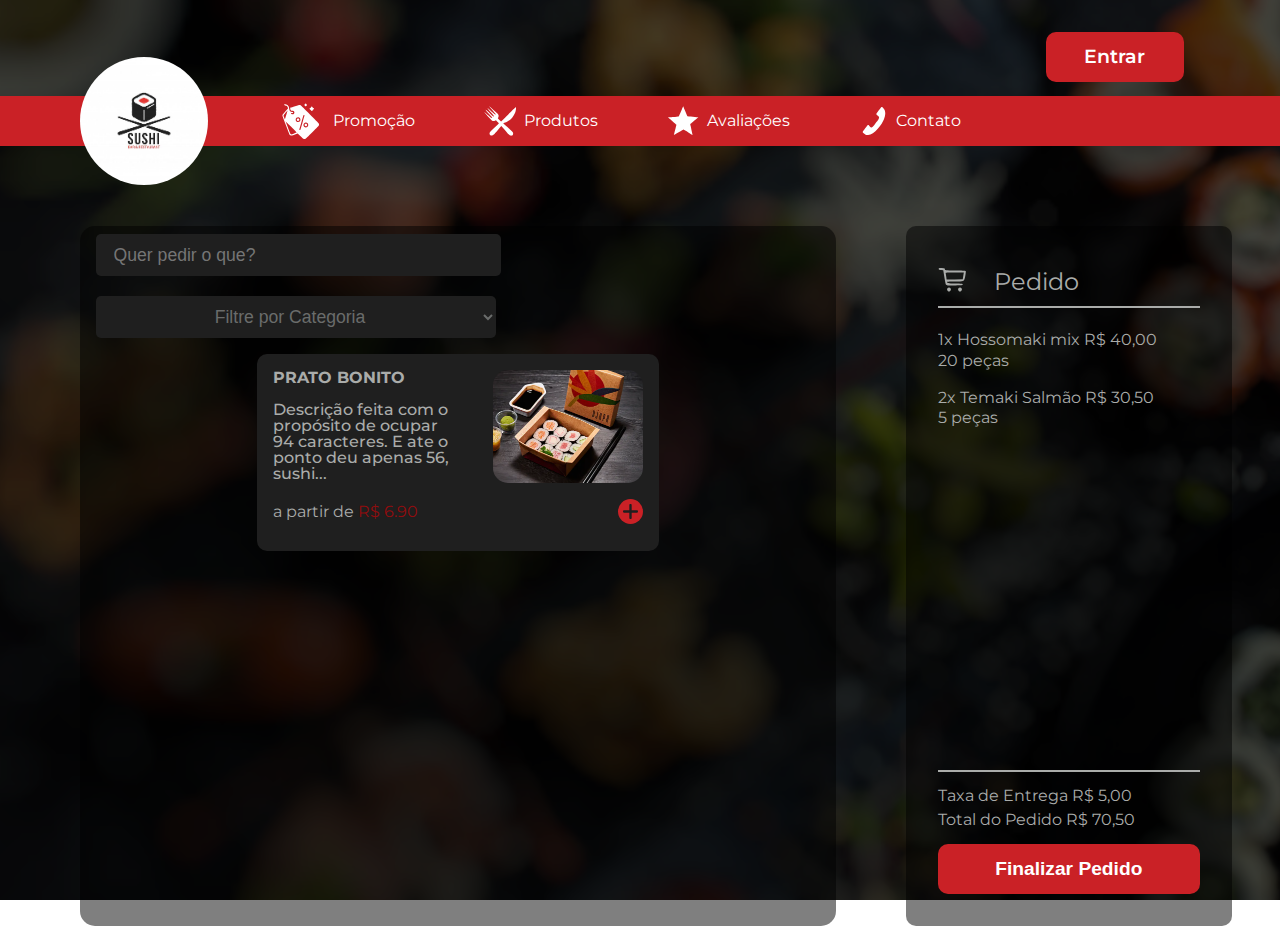
==== pages/index.html @ 97b875d8 "index" ====
<!DOCTYPE html>
<html lang="en">
  <head>
    <meta charset="UTF-8" />
    <meta http-equiv="X-UA-Compatible" content="IE=edge" />
    <meta name="viewport" content="width=device-width, initial-scale=1.0" />

    <link rel="icon" type="image/png" sizes="32x32" href="../assets/img/sushi-icon.png" />
    <link rel="stylesheet" href="../assets/css/reset.css" />
    <link rel="stylesheet" href="../assets/css/style.css" />
    <link rel="stylesheet" href="../assets/css/index.css" />

    <title>Sushi</title>
  </head>

  <body>
    <header class="faixa">
      <img class="img-logo" src="../assets/img/logo.jpg" alt="logo" />
      <nav class="menu">
        <a href="#"><img src="../assets/img/svg/promocao.svg" alt="" />Promoção</a>
        <a href="#"><img src="../assets/img/svg/garfo-e-faca.svg" alt="" />Produtos</a>
        <a href="#"><img src="../assets/img/svg/estrela.svg" alt="" />Avaliações</a>
        <a href="#"><img src="../assets/img/svg/telefone.svg" alt="" />Contato</a>
      </nav>
      <a class="botao-entrar" href="../pages/login.html">Entrar</a>
    </header>

    <main class="main-index">
      <div class="scroll">
        <div class="filtro">
          <div class="filtro-nome">
            <input type="text" name="pesquisa" placeholder="Quer pedir o que?" />
            <label for="pesquisa"></label>
          </div>

          <div class="categoria">
            <select name="cars" id="cars">
              <option value="">Filtre por Categoria</option>
              <option value="petisco">Petisco</option>
              <option value="pratos">Pratos</option>
              <option value="bebidas">Bebidas</option>
            </select>
          </div>
        </div>

        <section class="produtos">
          <div class="card-produto">
            <div class="separaTextoDaImg">
              <div class="texto-produto">
                <h2 class="titulo-produto">PRATO BONITO</h2>
                <p class="descricao-produto">Descrição feita com o propósito de ocupar 94 caracteres. E ate o ponto deu apenas 56, sushi...</p>
              </div>
              <img class="img-produto" src="../assets/img/HOSSOMAKI MIX.webp" alt="imagem do produto" />
            </div>

            <div class="div-preco">
              <p class="texto-preco">a partir de <span class="preco-produto">R$ 6.90</span></p>
              <div class="btn-adiciona-produto">
                <img class="svg-adiciona" src="../assets/img/svg/+.svg" data-id="999" />
              </div>
            </div>
          </div>
        </section>
      </div>

      <div class="carrinho">
        <h2>Pedido</h2>

        <div class="box">
          <ul class="itens">
            <li>1x Hossomaki mix R$ 40,00 <span>20 peças </span></li>
            <li>2x Temaki Salmão R$ 30,50 <span> 5 peças </span></li>
          </ul>
        </div>

        <div>
          <div class="info">
            <p>Taxa de Entrega <span>R$ 5,00</span></p>
            <p>Total do Pedido <span>R$ 70,50</span></p>
          </div>

          <button class="btnFinalizarPedido">Finalizar Pedido</button>
        </div>
      </div>
    </main>

    <script src="../controller/listaProdutos.js" type="module"></script>
  </body>
</html>
---- assets/css/style.css ----
@import url('https://fonts.googleapis.com/css2?family=Montserrat:wght@400;500;600;700;800;900&display=swap');

:root {
  --preto: hsl(0, 0%, 0%);
  --preto-translucido: hsla(0, 0%, 0%, 0.5);
  --cinza-escuro: hsl(0, 0%, 12%);
  --cinza: hsl(60, 0%, 40%);
  --cinza-claro: hsl(120, 1%, 67%);
  --cinza-muito-claro: hsl(150, 1%, 42%);
  --vermelho: hsl(358, 72%, 46%);
  --vermelho-escuro: hsl(359, 85%, 31%);
  --branco: rgb(255, 255, 255);
}

html {
  width: 100vw;
  height: 100vh;

  background: url("../img/bg.png");
  background-repeat: no-repeat;
  background-size: cover;

  font-family: 'Montserrat', sans-serif;
}

main {
  margin: 0 5em 0 5em;
}

* {
  scrollbar-width: thin;
  scrollbar-color: var(--cinza-muito-claro) var(--cinza-escuro);
}

*::-webkit-scrollbar {
  width: 5px;
}

*::-webkit-scrollbar-track {
  background: var(--cinza-escuro);
}

*::-webkit-scrollbar-thumb {
  background-color: var(--cinza-muito-claro);
  border-radius: 20px;
}
---- assets/css/index.css ----
@import url("../css/carrinho.css");
@import url("../css/filtro.css");
@import url("../css/header.css");
@import url("../css/produtos.css");

main {
  display: flex;
  justify-content: space-between;
  gap: 70px;

  margin-right: 3em;
}
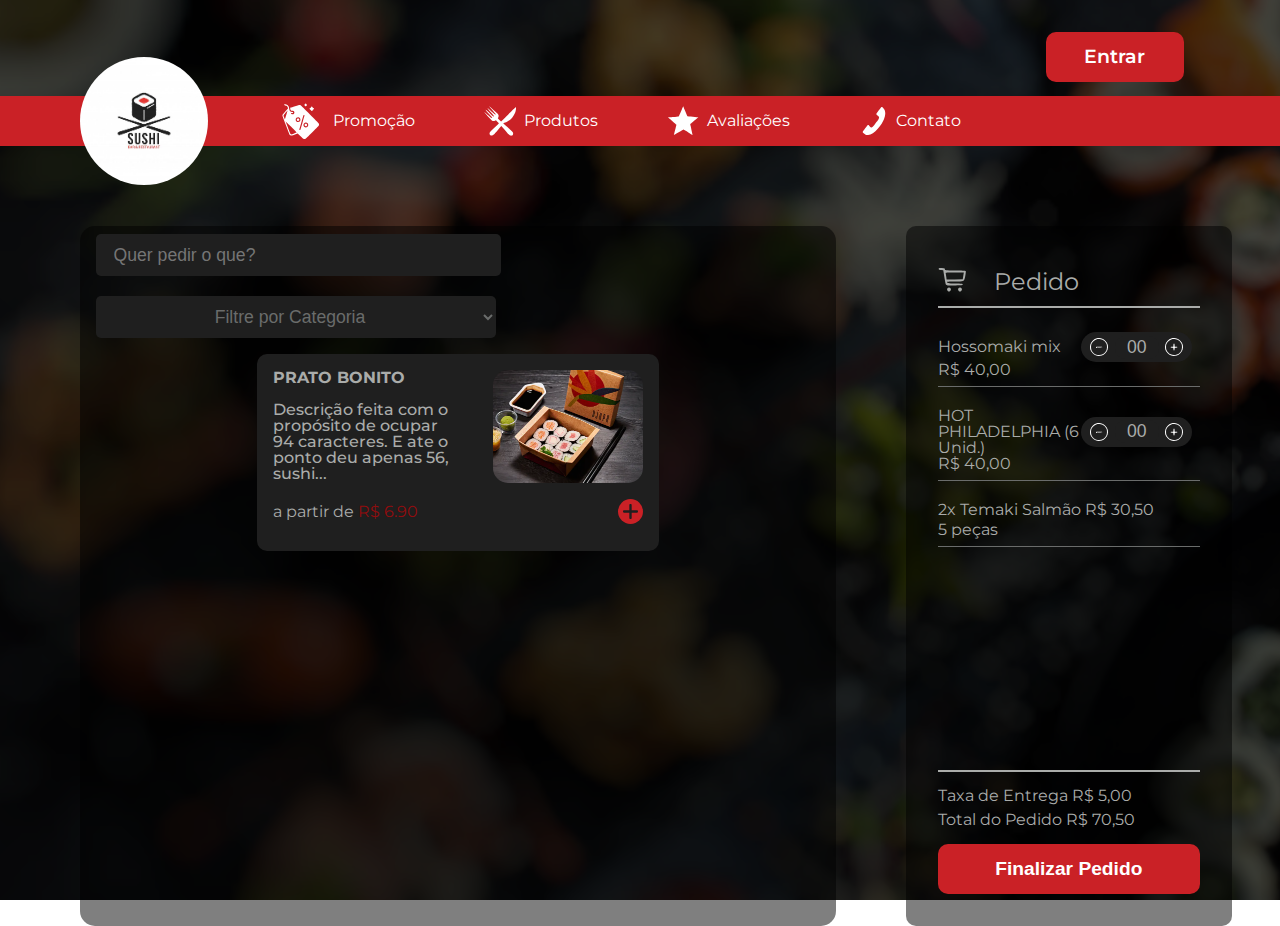
==== commit 959aab7b: "input lista de compra" ====
--- a/pages/index.html
+++ b/pages/index.html
@@ -9,6 +9,7 @@
     <link rel="stylesheet" href="../assets/css/reset.css" />
     <link rel="stylesheet" href="../assets/css/style.css" />
     <link rel="stylesheet" href="../assets/css/index.css" />
+    <link rel="stylesheet" href="../assets/css/carrinho.css" />
 
     <title>Sushi</title>
   </head>
@@ -68,7 +69,30 @@
 
         <div class="box">
           <ul class="itens">
-            <li>1x Hossomaki mix R$ 40,00 <span>20 peças </span></li>
+            <li>
+              <div>
+                <p>Hossomaki mix</p>
+                <div>
+                  <img class="btnQuantidade" id="btnMenos" src="../assets/img/svg/minus.svg" alt="" />
+                  <input type="text" class="inputQuantidade" value="00" />
+                  <img class="btnQuantidade" id="btnMais" src="../assets/img/svg/plus.svg" alt="" />
+                </div>
+              </div>
+              <p id="preco">R$ <span>40,00</span></p>
+            </li>
+
+            <li>
+              <div>
+                <p id="nome">HOT PHILADELPHIA (6 Unid.)</p>
+                <div>
+                  <img class="btnQuantidade" id="btnMenos" src="../assets/img/svg/minus.svg" alt="" />
+                  <input type="text" class="inputQuantidade" value="00" />
+                  <img class="btnQuantidade" id="btnMais" src="../assets/img/svg/plus.svg" alt="" />
+                </div>
+              </div>
+              <p id="preco">R$ <span>40,00</span></p>
+            </li>
+            
             <li>2x Temaki Salmão R$ 30,50 <span> 5 peças </span></li>
           </ul>
         </div>
--- a/assets/css/index.css
+++ b/assets/css/index.css
@@ -1,4 +1,4 @@
-@import url("../css/carrinho.css");
+/* @import url("../css/carrinho.css"); */
 @import url("../css/filtro.css");
 @import url("../css/header.css");
 @import url("../css/produtos.css");
--- a/assets/css/carrinho.css
+++ b/assets/css/carrinho.css
@@ -0,0 +1,139 @@
+.carrinho {
+  display: flex;
+  flex-direction: column;
+  justify-content: space-between;
+
+  color: var(--cinza-claro);
+
+  background-color: var(--preto-translucido);
+  border-radius: 10px;
+
+  padding: 2em 2em;
+
+  margin-top: 5em;
+
+  width: 400px;
+
+  /* border: 1px solid red; */
+}
+
+.carrinho h2 {
+  border-bottom: 2px solid var(--cinza-claro);
+  padding-bottom: .5em;
+  margin-bottom: 1em;
+
+  font-size: 1.5em;
+}
+
+.carrinho h2::before {
+  content: "";
+  display: inline-block;
+  background-image: url("../img/svg/carrinho.svg");
+  background-size: cover;
+  width: 32px;
+  height: 32px;
+
+  margin-right: 1em;
+
+  transform: translateY(5px)
+
+  /* border: 1px solid blue; */
+}
+
+.box {
+  max-height: 450px;
+  height: 100%;
+  overflow-y: scroll;
+}
+
+.box ul {
+  display: flex;
+  flex-direction: column;
+}
+
+.itens li {
+  display: flex;
+  flex-direction: column;
+
+  max-width: 285px;
+  
+  margin-bottom: 1.3em;
+
+  padding-bottom: .5em;
+  border-bottom: 1px solid var(--cinza-muito-claro);
+}
+
+.itens li > span {
+  margin-top: .3em;
+}
+
+li div {
+  display: flex;
+  align-items: center;
+  justify-content: space-between;
+}
+
+li div div {
+  /* border: 1px solid red; */
+  background-color: var(--cinza-escuro);
+  border-radius: 20px;
+  height: 30px;
+  margin-right: .5em;
+}
+
+.inputQuantidade {
+  width: 40px;
+  text-align: center;
+  font-size: 1.1em;
+  border: none;
+  border-radius: 10px;
+  background-color: var(--cinza-escuro);
+  color: var(--cinza-claro);
+  margin: 0 .3em;
+}
+
+.btnQuantidade {
+  width: 20px;
+  height: 20px;
+  cursor: pointer;
+}
+
+#btnMenos {
+  margin-left: .5em;
+}
+
+#btnMais {
+  margin-right: .5em;
+}
+
+.info {
+  border-top: 2px solid var(--cinza-claro);
+  padding-top: 1em;
+  margin-top: 1em;
+
+  margin-bottom: 1em;
+}
+
+.info p {
+  margin-bottom: .5em;
+}
+
+.btnFinalizarPedido {
+  display: flex;
+  justify-content: center;
+  align-items: center;
+
+  color: var(--branco);
+
+  font-weight: 600;
+  font-size: 1.2em;
+
+  height: 50px;
+  width: 100%;
+
+  border: none;
+  border-radius: 10px;
+  background-color: var(--vermelho);
+
+  cursor: pointer;
+}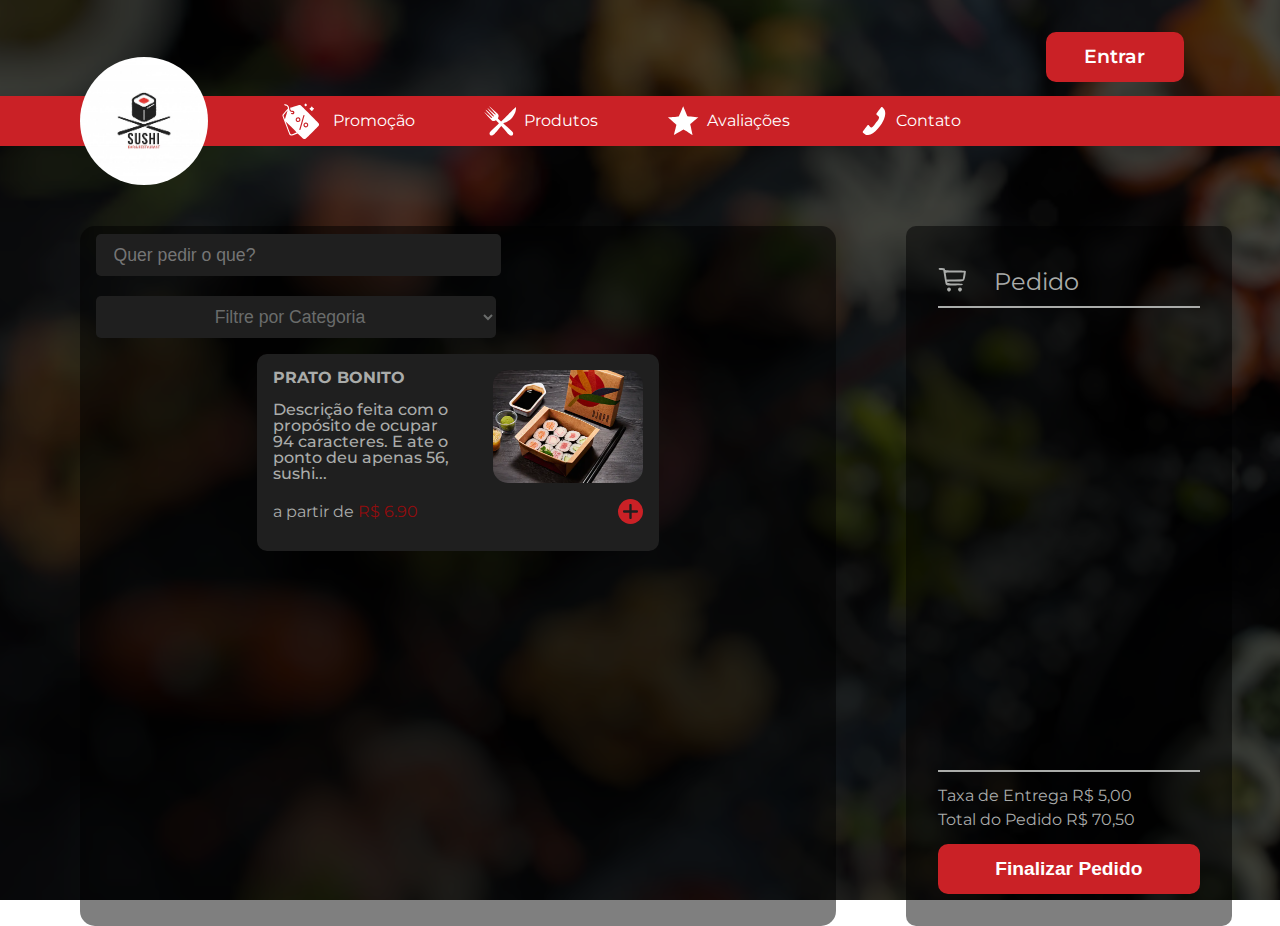
==== commit b85edff1: "Adicionando itens ao carrinho." ====
--- a/pages/index.html
+++ b/pages/index.html
@@ -68,32 +68,20 @@
         <h2>Pedido</h2>
 
         <div class="box">
-          <ul class="itens">
-            <li>
+          <ul id="listaDeCompra" class="itens">
+
+            <!-- <li data-idProduto>
               <div>
-                <p>Hossomaki mix</p>
+                <p >PRATO BONITO</p>
                 <div>
-                  <img class="btnQuantidade" id="btnMenos" src="../assets/img/svg/minus.svg" alt="" />
+                  <img class="btnQuantidade" id="btnMenos" src="../assets/img/svg/minus.svg" />
                   <input type="text" class="inputQuantidade" value="00" />
-                  <img class="btnQuantidade" id="btnMais" src="../assets/img/svg/plus.svg" alt="" />
+                  <img class="btnQuantidade" id="btnMais" src="../assets/img/svg/plus.svg" />
                 </div>
               </div>
-              <p id="preco">R$ <span>40,00</span></p>
-            </li>
+              <p id="preco">R$ <span>6.90</span></p>
+            </li> -->
 
-            <li>
-              <div>
-                <p id="nome">HOT PHILADELPHIA (6 Unid.)</p>
-                <div>
-                  <img class="btnQuantidade" id="btnMenos" src="../assets/img/svg/minus.svg" alt="" />
-                  <input type="text" class="inputQuantidade" value="00" />
-                  <img class="btnQuantidade" id="btnMais" src="../assets/img/svg/plus.svg" alt="" />
-                </div>
-              </div>
-              <p id="preco">R$ <span>40,00</span></p>
-            </li>
-            
-            <li>2x Temaki Salmão R$ 30,50 <span> 5 peças </span></li>
           </ul>
         </div>
 
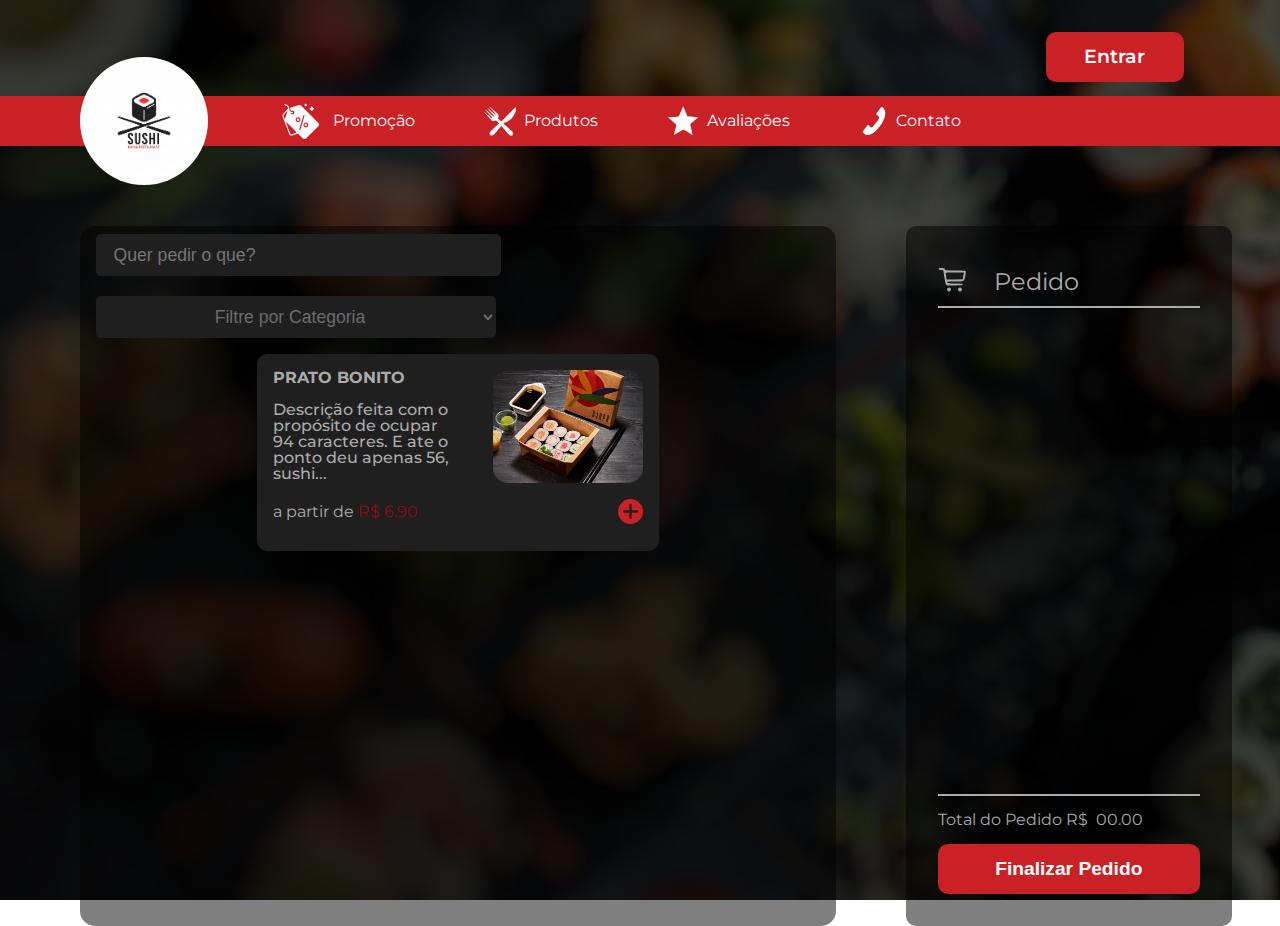
==== commit b12af2cc: "Soma total do pedido OK" ====
--- a/pages/index.html
+++ b/pages/index.html
@@ -68,27 +68,12 @@
         <h2>Pedido</h2>
 
         <div class="box">
-          <ul id="listaDeCompra" class="itens">
-
-            <!-- <li data-idProduto>
-              <div>
-                <p >PRATO BONITO</p>
-                <div>
-                  <img class="btnQuantidade" id="btnMenos" src="../assets/img/svg/minus.svg" />
-                  <input type="text" class="inputQuantidade" value="00" />
-                  <img class="btnQuantidade" id="btnMais" src="../assets/img/svg/plus.svg" />
-                </div>
-              </div>
-              <p id="preco">R$ <span>6.90</span></p>
-            </li> -->
-
-          </ul>
+          <ul id="listaDeCompra" class="itens"></ul>
         </div>
 
         <div>
           <div class="info">
-            <p>Taxa de Entrega <span>R$ 5,00</span></p>
-            <p>Total do Pedido <span>R$ 70,50</span></p>
+            <p>Total do Pedido R$<span data-precoTotal>00.00</span></p>
           </div>
 
           <button class="btnFinalizarPedido">Finalizar Pedido</button>
--- a/assets/css/carrinho.css
+++ b/assets/css/carrinho.css
@@ -106,6 +106,10 @@
   margin-right: .5em;
 }
 
+span[data-precoTotal] {
+  margin-left: .5em;
+}
+
 .info {
   border-top: 2px solid var(--cinza-claro);
   padding-top: 1em;
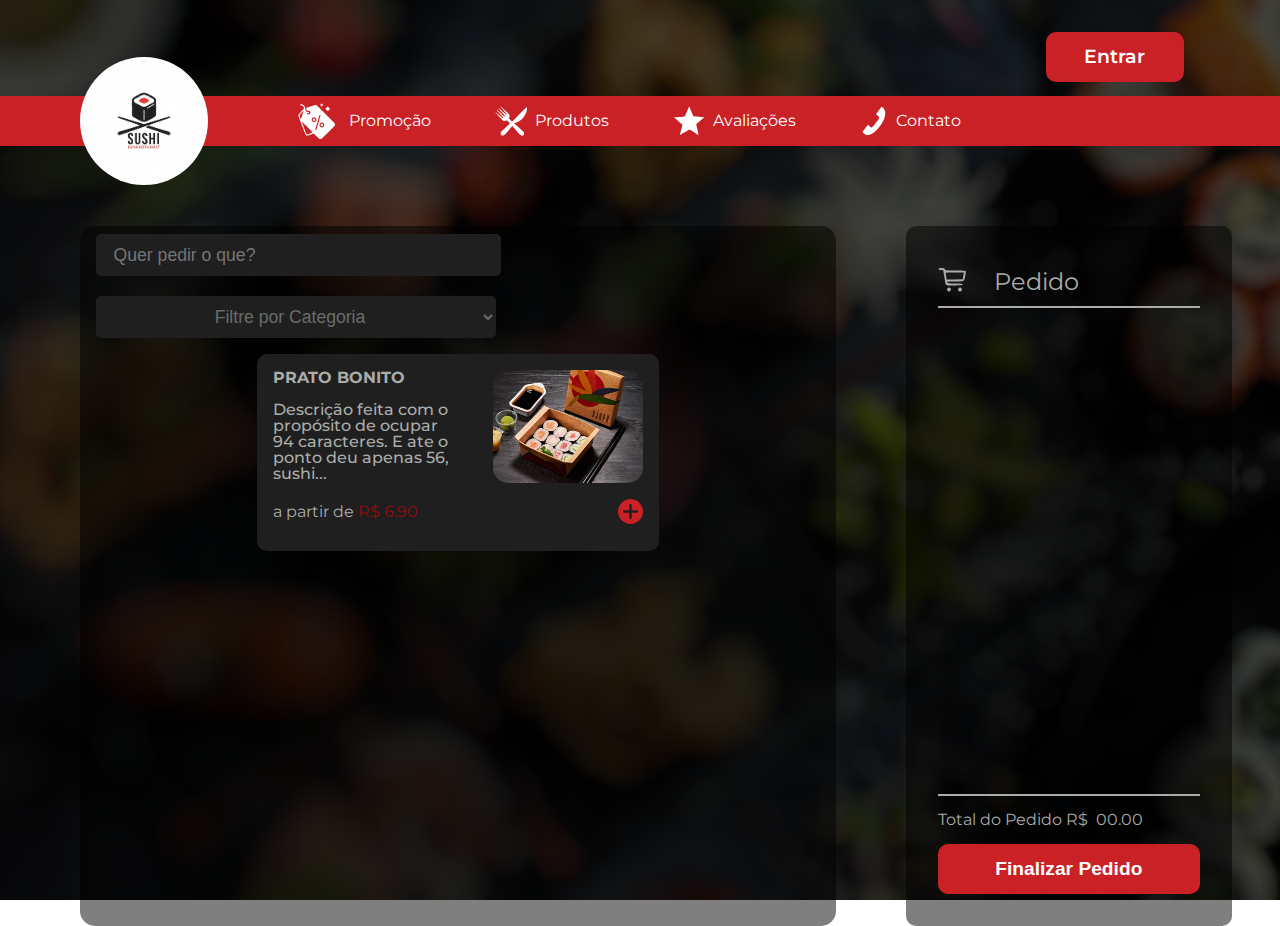
==== commit 05c98f5f: "xD" ====
--- a/pages/index.html
+++ b/pages/index.html
@@ -9,7 +9,6 @@
     <link rel="stylesheet" href="../assets/css/reset.css" />
     <link rel="stylesheet" href="../assets/css/style.css" />
     <link rel="stylesheet" href="../assets/css/index.css" />
-    <link rel="stylesheet" href="../assets/css/carrinho.css" />
 
     <title>Sushi</title>
   </head>
@@ -23,7 +22,8 @@
         <a href="#"><img src="../assets/img/svg/estrela.svg" alt="" />Avaliações</a>
         <a href="#"><img src="../assets/img/svg/telefone.svg" alt="" />Contato</a>
       </nav>
-      <a class="botao-entrar" href="../pages/login.html">Entrar</a>
+      <a id="btnEntrar" class="botao-entrar" href="../pages/login.html">Entrar</a>
+      <a id="btnPerfil" class="botao-entrar botao-perfil invisivel" href="../pages/painel-user.html"><img src="../assets/img/svg/user.svg" /><span>Perfil</span></a>
     </header>
 
     <main class="main-index">
@@ -38,8 +38,9 @@
             <select name="cars" id="cars">
               <option value="">Filtre por Categoria</option>
               <option value="petisco">Petisco</option>
-              <option value="pratos">Pratos</option>
-              <option value="bebidas">Bebidas</option>
+              <option value="pratos">Prato</option>
+              <option value="bebidas">Bebida</option>
+              <option value="bebidas">Promoção</option>
             </select>
           </div>
         </div>
@@ -82,5 +83,18 @@
     </main>
 
     <script src="../controller/listaProdutos.js" type="module"></script>
+    <script>
+      const botaoEntrar = document.getElementById("btnEntrar");
+      const botaoPerfil = document.getElementById("btnPerfil");
+
+      const userLogado = localStorage.getItem("User-Logado");
+      if (userLogado == "true") {
+        botaoEntrar.classList.add("invisivel");
+        botaoPerfil.classList.remove("invisivel");
+      } else {
+        botaoEntrar.classList.remove("invisivel");
+        botaoPerfil.classList.add("invisivel");
+      }
+    </script>
   </body>
 </html>
--- a/assets/css/index.css
+++ b/assets/css/index.css
@@ -1,4 +1,4 @@
-/* @import url("../css/carrinho.css"); */
+@import url("../css/carrinho.css");
 @import url("../css/filtro.css");
 @import url("../css/header.css");
 @import url("../css/produtos.css");
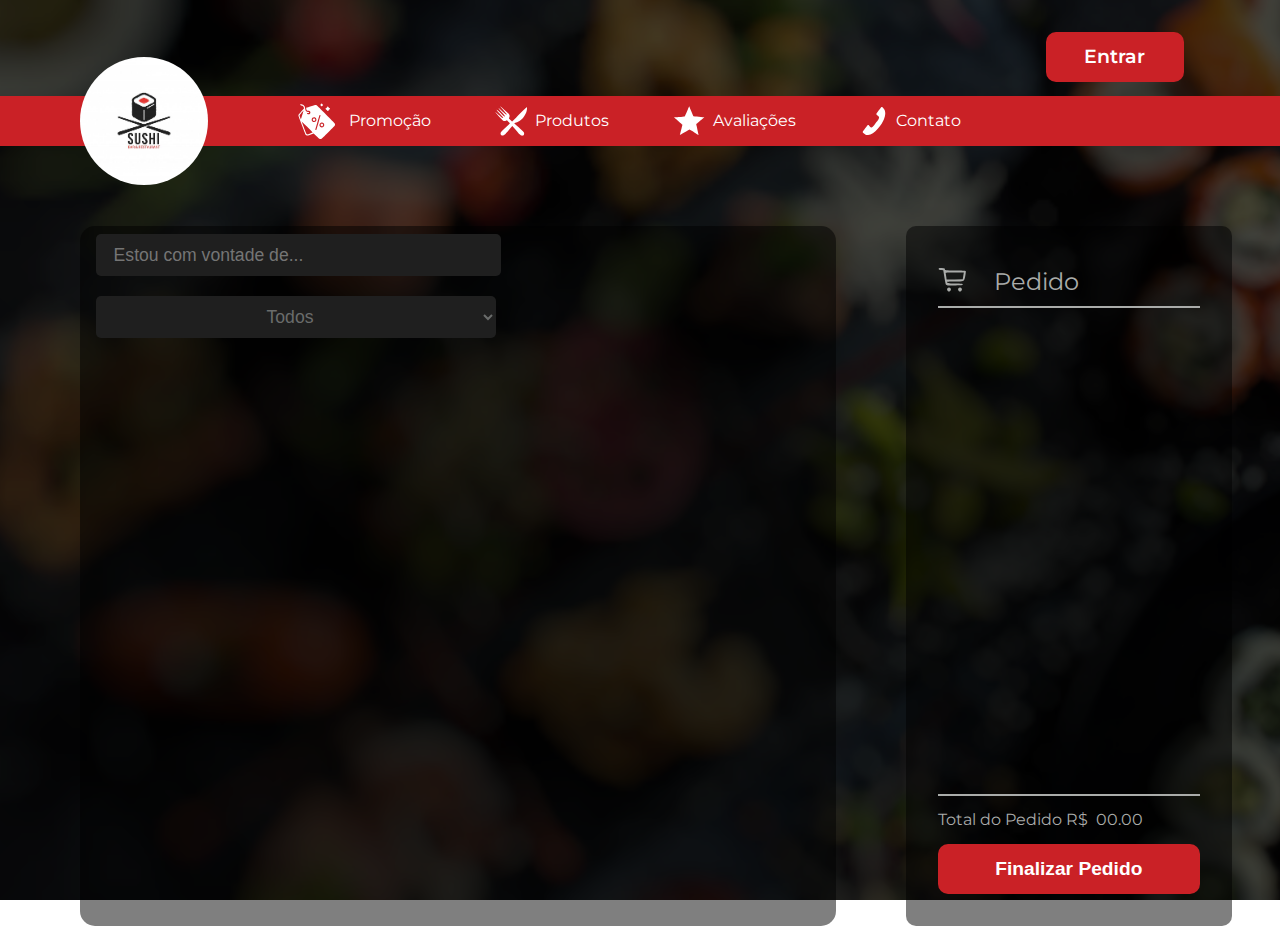
==== commit 85269936: "reaproveitando codigo" ====
--- a/pages/index.html
+++ b/pages/index.html
@@ -30,23 +30,23 @@
       <div class="scroll">
         <div class="filtro">
           <div class="filtro-nome">
-            <input type="text" name="pesquisa" placeholder="Quer pedir o que?" />
+            <input id="filtro-pesquisa" type="text" name="pesquisa" placeholder="Estou com vontade de..." />
             <label for="pesquisa"></label>
           </div>
 
           <div class="categoria">
-            <select name="cars" id="cars">
-              <option value="">Filtre por Categoria</option>
-              <option value="petisco">Petisco</option>
-              <option value="pratos">Prato</option>
-              <option value="bebidas">Bebida</option>
-              <option value="bebidas">Promoção</option>
+            <select>
+              <option data-opcao value="">Todos</option>
+              <option data-opcao value="petisco">Petisco</option>
+              <option data-opcao value="prato">Prato</option>
+              <option data-opcao value="bebida">Bebida</option>
+              <option data-opcao value="promocao">Promoção</option>
             </select>
           </div>
         </div>
 
         <section class="produtos">
-          <div class="card-produto">
+          <!-- <div class="card-produto">
             <div class="separaTextoDaImg">
               <div class="texto-produto">
                 <h2 class="titulo-produto">PRATO BONITO</h2>
@@ -57,11 +57,11 @@
 
             <div class="div-preco">
               <p class="texto-preco">a partir de <span class="preco-produto">R$ 6.90</span></p>
-              <div class="btn-adiciona-produto">
-                <img class="svg-adiciona" src="../assets/img/svg/+.svg" data-id="999" />
+              <div class="btn-adiciona-produto" data-id="999">
+                <img class="svg-adiciona" src="../assets/img/svg/+.svg" />
               </div>
             </div>
-          </div>
+          </div> -->
         </section>
       </div>
 
@@ -83,6 +83,7 @@
     </main>
 
     <script src="../controller/listaProdutos.js" type="module"></script>
+    <script src="../controller/pesquisaProduto.js" type="module"></script>
     <script>
       const botaoEntrar = document.getElementById("btnEntrar");
       const botaoPerfil = document.getElementById("btnPerfil");
